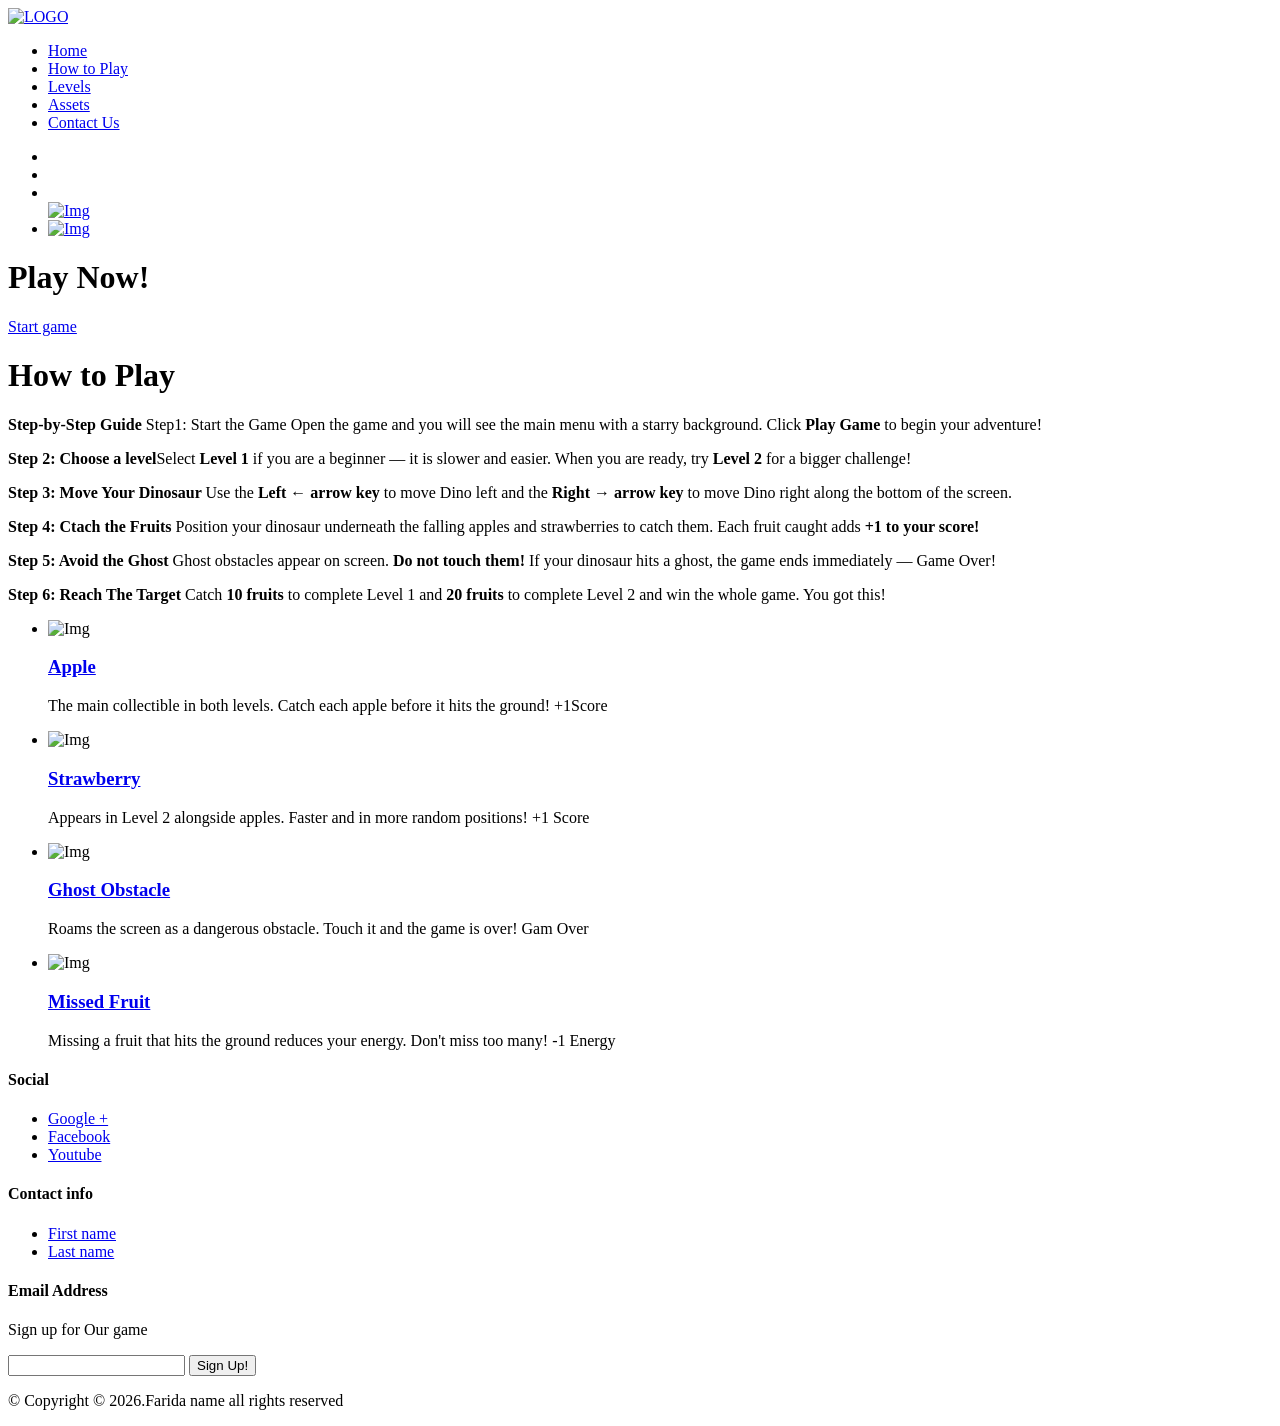
==== about.html @ c46a3d1c "Add files via upload" ====
<!DOCTYPE html>
<!-- Website template by freewebsitetemplates.com -->
<html>
<head>
	<meta charset="UTF-8">
	<title>About - Astronomy Website Template</title>
	<link rel="stylesheet" href="css/style.css" type="text/css">
</head>
<body>
	<div id="header">
		<div class="wrapper clearfix">
			<div id="logo">
				<a href="index.html"><img src="images/logo.JPG" alt="LOGO"></a>
			</div>
			<ul id="navigation">
				<li>
					<a href="index.html">Home</a>
				</li>
				<li class="selected">
					<a href="about.html">How to Play</a>
				</li>
				<li>
					<a href="blog.html">Levels</a>
				</li>
				<li>
					<a href="gallery.html">Assets</a>
				</li>
				<li>
					<a href="contact.html">Contact Us</a>
				</li>
			</ul>
		</div>
	</div>
	<div id="contents">
		<div class="wrapper clearfix">
			<div id="sidebar">
				<ul>
					<li>
				    <li>
					</li>
					<li>
					</li>
					
				
						<a href="blog.html"><img src="images/m1.PNG" alt="Img" height="200" width="260"></a>
					</li>
					<li>
						<a href="blog.html"><img src="images/FF.JPG" alt="Img" height="250" width="500"></a>
					</li>
				</ul>
				<div class="click-here">
					<h1>Play Now!</h1>
					<a href="index.html" class="btn1">Start game</a>
				</div>
			</div>
			<div class="main">
				<h1>How to Play</h1>
				<p>
					<b>Step-by-Step Guide</b> Step1: Start the Game Open the game and you will see the main menu with a starry background. Click <strong>Play Game</strong> to begin your adventure!</p>
			</div>
		  <p>
					<b> Step 2: Choose a level</b>Select <strong>Level 1</strong> if you are a beginner — it is slower and easier. When you are ready, try <strong>Level 2</strong> for a bigger challenge!</p>
				
				<p>
					<b>Step 3: Move Your Dinosaur </b>Use the <strong>Left ← arrow key</strong> to move Dino left and the <strong>Right → arrow key</strong> to move Dino right along the bottom of the screen.</p>
				
				  <p>
					<b>Step 4: Ctach the Fruits</b> Position your dinosaur underneath the falling apples and strawberries to catch them. Each fruit caught adds <strong>+1 to your score!</strong></p>
		         <p>
			        <b> Step 5: Avoid the Ghost</b> Ghost obstacles appear on screen. <strong>Do not touch them!</strong> If your dinosaur hits a ghost, the game ends immediately — Game Over!</p>
 
                 <p>
					 <b>Step 6:  Reach The Target</b> Catch <strong>10 fruits</strong> to complete Level 1 and <strong>20 fruits</strong> to complete Level 2 and win the whole game. You got this!&nbsp; </p>

		          

		 
	  </div>
		</div>
	
	<div id="footer">
		<ul id="featured" class="wrapper clearfix">
			<li>
				<img src="images/ap.PNG" alt="Img" height="204" width="220">
				<h3><a href="blog.html">Apple</a></h3>
				<p>
					The main collectible in both levels. Catch each apple before it hits the ground! +1Score
				</p>
			</li>
			<li>
				<img src="images/st.PNG" alt="Img" height="204" width="220">
				<h3><a href="blog.html">Strawberry</a></h3>
				<p>
					Appears in Level 2 alongside apples. Faster and in more random positions! +1 Score
				</p>
			</li>
			<li>
				<img src="images/go.PNG" alt="Img" height="204" width="220">
				<h3><a href="blog.html">Ghost Obstacle</a></h3>
				<p>
					Roams the screen as a dangerous obstacle. Touch it and the game is over! Gam Over 
				</p>
			</li>
			<li>
				<img src="images/he.PNG" alt="Img" height="204" width="220">
				<h3><a href="blog.html">Missed Fruit</a></h3>
				<p>
					Missing a fruit that hits the ground reduces your energy. Don't miss too many! -1 Energy
				</p>
			</li>
		</ul>
		<div class="body">
			<div class="wrapper clearfix">
				<div id="links">
					<div>
						<h4>Social</h4>
						<ul>
							<li>
								<a href="http://freewebsitetemplates.com/go/googleplus/" target="_blank">Google +</a>
							</li>
							<li>
								<a href="http://freewebsitetemplates.com/go/facebook/" target="_blank">Facebook</a>
							</li>
							<li>
								<a href="http://freewebsitetemplates.com/go/youtube/" target="_blank">Youtube</a>
							</li>
						</ul>
					</div>
					<div>
						<h4>Contact info</h4>
						<ul>
							<li>
								<a href="index.html">First name </a>
							</li>
							<li>
								<a href="index.html">Last name</a>
							</li>
						</ul>
					</div>
				</div>
				<div id="newsletter">
					<h4>Email Address</h4>
					<p>
						Sign up for Our game
					</p>
					<form action="index.html" method="post">
						<input type="text" value="">
						<input type="submit" value="Sign Up!">
					</form>
				</div>
				<p class="footnote">
					© Copyright © 2026.Farida name all rights reserved
				</p>
			</div>
		</div>
	</div>
</body>
</html>
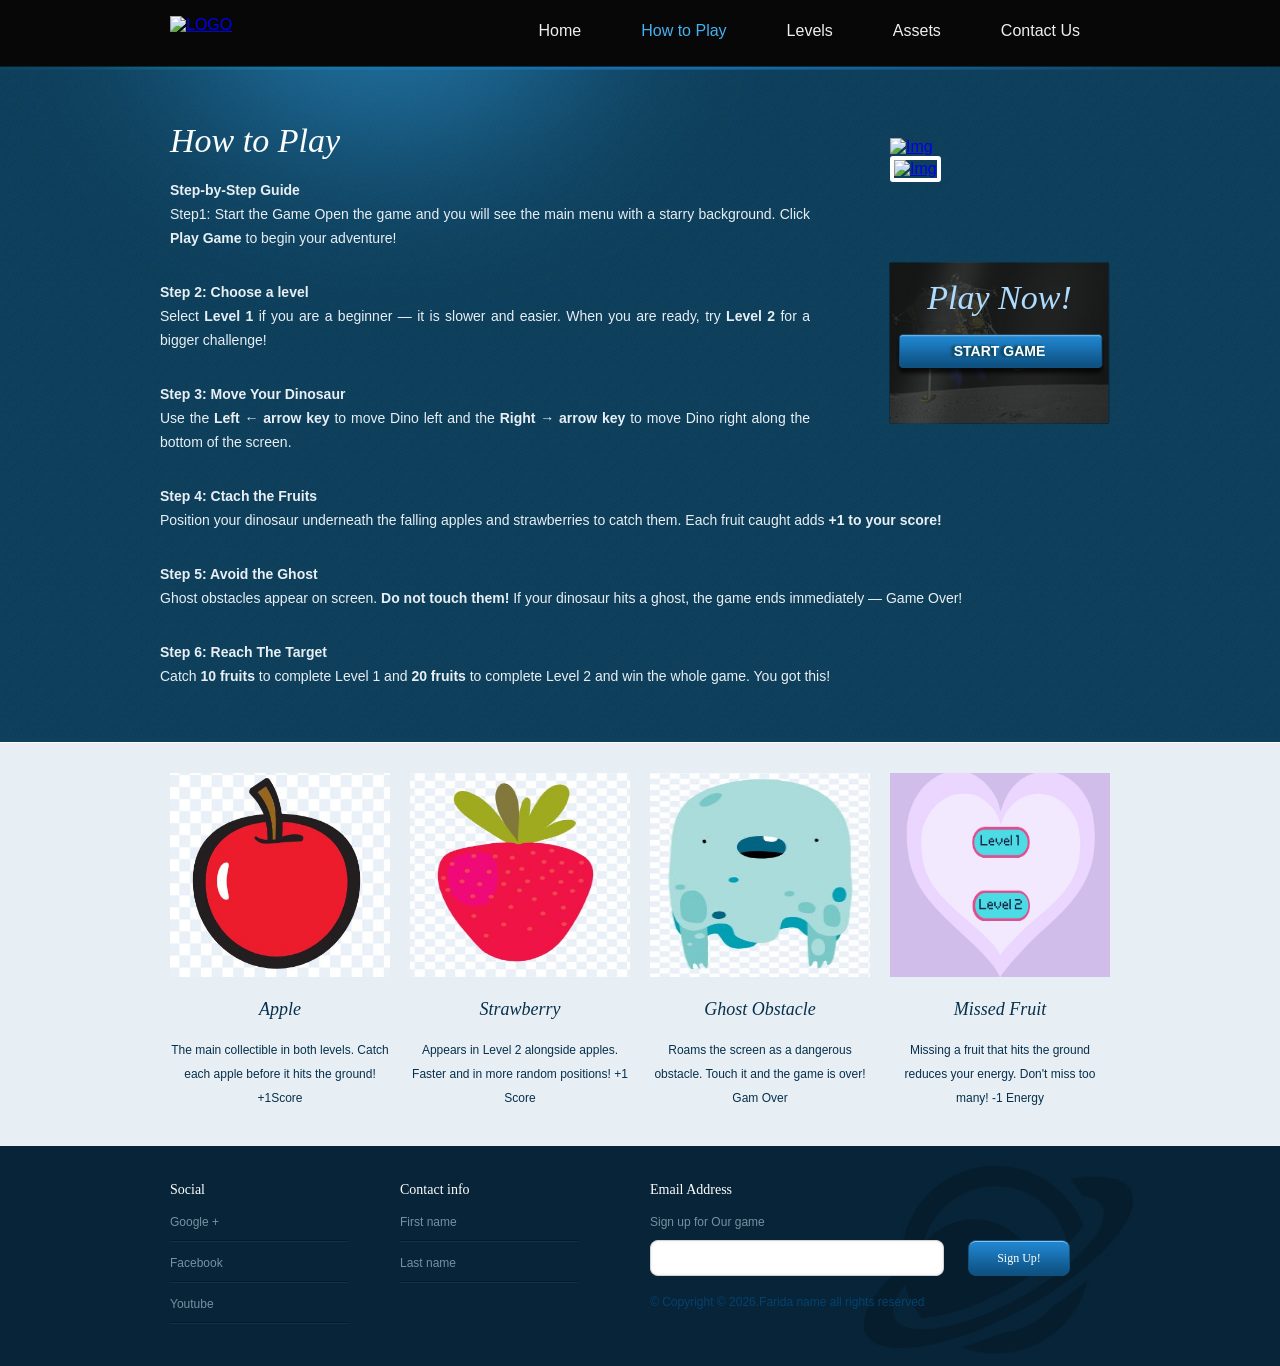
==== commit fd53e570: "Update about.html" ====
--- a/about.html
+++ b/about.html
@@ -81,28 +81,28 @@
 	<div id="footer">
 		<ul id="featured" class="wrapper clearfix">
 			<li>
-				<img src="images/ap.PNG" alt="Img" height="204" width="220">
+				<img src="images/ap.png" alt="Img" height="204" width="220">
 				<h3><a href="blog.html">Apple</a></h3>
 				<p>
 					The main collectible in both levels. Catch each apple before it hits the ground! +1Score
 				</p>
 			</li>
 			<li>
-				<img src="images/st.PNG" alt="Img" height="204" width="220">
+				<img src="images/st.png" alt="Img" height="204" width="220">
 				<h3><a href="blog.html">Strawberry</a></h3>
 				<p>
 					Appears in Level 2 alongside apples. Faster and in more random positions! +1 Score
 				</p>
 			</li>
 			<li>
-				<img src="images/go.PNG" alt="Img" height="204" width="220">
+				<img src="images/go.png" alt="Img" height="204" width="220">
 				<h3><a href="blog.html">Ghost Obstacle</a></h3>
 				<p>
 					Roams the screen as a dangerous obstacle. Touch it and the game is over! Gam Over 
 				</p>
 			</li>
 			<li>
-				<img src="images/he.PNG" alt="Img" height="204" width="220">
+				<img src="images/he.png" alt="Img" height="204" width="220">
 				<h3><a href="blog.html">Missed Fruit</a></h3>
 				<p>
 					Missing a fruit that hits the ground reduces your energy. Don't miss too many! -1 Energy
@@ -155,4 +155,4 @@
 		</div>
 	</div>
 </body>
-</html>+</html>
--- a/css/style.css
+++ b/css/style.css
@@ -0,0 +1,553 @@
+/* Website template by freewebsitetemplates.com */
+@font-face {
+	font-family: 'PTSerif-Caption';
+	src: url('../fonts/PT_Serif-Caption-Web-Regular.eot');
+	src: local('☺'), url('../fonts/PT_Serif-Caption-Web-Regular.woff') format('woff'), url('../fonts/PT_Serif-Caption-Web-Regular.ttf') format('truetype'), url('../fonts/PT_Serif-Caption-Web-Regular.svg') format('svg');
+	font-weight: normal;
+	font-style: normal;
+}
+body {
+	background: url(../images/bg-body.jpg) repeat left top;
+	font-family: Arial, Helvetica, sans-serif;
+	min-width: 960px;
+	margin: 0;
+}
+img {
+	border: 0;
+}
+.wrapper {
+	width: 960px;
+	margin: 0 auto;
+}
+.clearfix:after {
+	clear:both;
+	content:"";
+	display:block;
+	height:1%;
+	line-height:0;
+	visibility:hidden;
+}
+/*------------------------------ HEADER ------------------------------*/
+.btn1, .btn2, .btn3, #newsletter input {
+	background: url(../images/interface.png) no-repeat;
+}
+.btn1, .btn2, .btn3 {
+	color: #fdfdfd;
+	display: inline-block;
+	font-size: 14px;
+	font-weight: bold;
+	text-align: center;
+	text-decoration: none;
+	text-shadow: -3px 0 3px #053131;
+	text-transform: uppercase;
+}
+.btn1 {
+	background-position: 0 0;
+	height: 34px;
+	line-height: 34px;
+	width: 202px;
+	padding: 0 3px 9px;
+}
+.btn2 {
+	background-position: 0 -53px;
+	height: 37px;
+	line-height: 37px;
+	width: 216px;
+	padding: 0 3px 8px;
+}
+.btn3 {
+	background-position: 0 -108px;
+	font: 22px/49px Georgia, "Times New Roman", Times, serif;
+	height: 49px;
+	width: 222px;
+}
+.btn1:hover {
+	background-position: -222px 0;
+}
+.btn2:hover {
+	background-position: -232px -53px;
+}
+.btn3:hover {
+	background-position: -232px -108px;
+}
+/*------------------------------ HEADER ------------------------------*/
+#header {
+	background: url(../images/bg-header.png) repeat-x center top;
+	height: 50px;
+	padding: 16px 0 0;
+	text-align: right;
+}
+/** Logo **/
+#logo {
+	float: left;
+	display: inline-block;
+	margin-left: 10px;
+}
+/** Navigation **/
+#navigation {
+	display: inline-block;
+	height: 30px;
+	list-style: none;
+	margin: 0 10px;
+	padding: 0;
+*width: 516px; /** Needed for IE7 **/
+}
+#navigation li {
+	float: left;
+	margin: 0 30px;
+}
+#navigation li:first-child {
+	margin-left: 0;
+}
+#navigation li a {
+	color: #efefef;
+	line-height: 30px;
+	padding: 0;
+	text-decoration: none;
+}
+#navigation li a:hover, #navigation li.selected a {
+	color: #44b2f1;
+}
+/*------------------------------ CONTENTS ------------------------------*/
+#contents {
+	background: url(../images/bg-content.png) repeat-x center top;
+	margin: 0 0 24px;
+	padding: 56px 0 0;
+}
+#contents h1, #featured h3 {
+	color: #fbfdfd;
+	font: italic 34px Georgia, "Times New Roman", Times, serif;
+	font-style: italic;
+	margin: 0 0 18px;
+}
+#contents p {
+	color: #e8eff4;
+	font-size: 14px;
+	line-height: 24px;
+	margin: 0;
+	padding: 0 0 30px;
+	text-align: justify;
+}
+#contents p a {
+	color: #e8eff4;
+}
+#contents p a:hover {
+	color: #0aa3fa;
+}
+#contents p b {
+	display: block;
+}
+#contents .body {
+	width: 940px;
+	margin: 0 auto;
+	padding: 0 10px;
+}
+#contents .click-here {
+	float: right;
+	background: url(../images/spacecraft.jpg) no-repeat center top;
+	display: inline-block;
+	height: 162px;
+	width: 301px;
+	margin-left: 20px;
+	text-align: center;
+}
+#contents .click-here h1 {
+	color: #addcfe;
+	font-style: italic;
+	line-height: 36px;
+	margin: 18px 0;
+}
+/** adbox **/
+#adbox {
+	background: #020a13 url(../images/dhh.jpg) no-repeat center top;
+	font-family: Georgia, "Times New Roman", Times, serif;
+	min-height: 433px;
+	margin: -56px 0 22px;
+/** Needed for IE7 **/
+*margin: 0;
+*position: relative;
+*top: -56px;
+}
+#adbox .wrapper {
+	width: 940px;
+	padding: 54px 10px 26px;
+}
+#adbox .info {
+	height: 354px;
+	width: 330px;
+	overflow: hidden;
+}
+#adbox h1 {
+	color: #ffffff;
+	font-size: 48px;
+	font-style: italic;
+	line-height: 50px;
+	margin-bottom: 30px;
+}
+#adbox p {
+	color: #176eb0;
+	font-size: 14px;
+	line-height: 24px;
+}
+#adbox p a {
+	color: #176eb0;
+}
+#adbox div.highlight {
+	background: #171a1a url(../images/adbox-bg-heading.jpg) repeat-x left top;
+	min-height: 82px;
+	border-color: #000;
+	border-style: solid none;
+	border-width: 1px;
+}
+#adbox div.highlight h2 {
+	color: #484b4b;
+	font-size: 34px;
+	line-height: 82px;
+	width: 940px;
+	margin: 0 auto;
+	padding: 0 10px;
+	text-shadow: -3px 0 3px #121413;
+}
+#adbox div.highlight h2 i {
+	font-weight: normal;
+}
+/** main **/
+.main {
+	padding: 0 10px;
+}
+/** sidebar **/
+#sidebar {
+	float: right;
+	width: 220px;
+	margin: 0 10px 0 80px;
+}
+#sidebar ul {
+	list-style: none;
+	margin: 0 0 80px;
+	padding: 0;
+}
+#sidebar > ul li {
+	margin: 0 0 16px;
+}
+#sidebar > ul li img {
+	border: 4px solid #fff;
+	border-radius: 3px;
+}
+#sidebar > ul li a:hover {
+	filter:alpha(opacity=80);
+	opacity:0.8;
+}
+#sidebar .click-here {
+	background: url(../images/spacecraft-dark.jpg) no-repeat center top;
+	display: inline-block;
+	height: 162px;
+	width: 221px;
+	margin-left: 20px;
+	text-align: center;
+}
+/** time **/
+.time {
+	color: #2986bb;
+	font-size: 12px;
+}
+/** list **/
+.list {
+	list-style: none;
+	margin: 0;
+	padding: 0;
+}
+.list li span.time {
+	float: right;
+	margin-top: 6px;
+}
+.list li h4 {
+	color: #fbfdfd;
+	font-size: 16px;
+	line-height: 24px;
+	margin: 0;
+	text-transform: uppercase;
+}
+.list li {
+	padding: 0 0 48px;
+}
+#contents .list li p {
+	padding: 0;
+}
+.list li a.more {
+	float: right;
+	color: #34b0fb;
+	display: inline-block;
+	font-size: 14px;
+}
+.list li a.more:hover {
+	color: #c3e9fe;
+}
+/** pagination **/
+.pagination {
+	display: inline-block;
+	list-style: none;
+	margin: 0;
+	padding: 0;
+}
+.pagination li {
+	float: left;
+	font: 12px Arial, Helvetica, sans-serif;
+	margin: 0 2px;
+}
+.pagination li a {
+	color: #36b4fd;
+	padding: 3px;
+	text-decoration: none;
+}
+.pagination li a:hover, #pagination li.selected a {
+	color: #95d3f9;
+}
+/** gallery **/
+#gallery #sidebar, #contact #sidebar {
+	margin-left: 10px;
+}
+#gallery .photos {
+	margin: 0 0 20px;
+}
+#gallery .viewer {
+	margin: 0 0 18px;
+}
+#gallery .photos > ul {
+	background-color: #072a3e;
+	display: inline-block;
+	list-style: none;
+	margin: 0;
+	padding: 12px 15px;
+}
+#gallery .photos > ul li {
+	float: left;
+	margin: 0 9px;
+	position: relative;
+}
+#gallery .photos > ul li a:hover span.cover {
+	background-color: #e8eff4;
+	display: block;
+	height: 96px;
+	width: 100%;
+	opacity: 0.49;
+	position: absolute;
+	top: 0;
+	left: 0;
+}
+/** Contact **/
+#contact form {
+	width: 709px;
+}
+#contact form ul {
+	list-style: none;
+	margin: 0;
+	padding: 0;
+}
+#contact form ul li {
+	display: inline-block;
+	width: 100%;
+	margin: 0 0 18px;
+}
+#contact form ul li > label {
+	float: right;
+	color: #e8eff4;
+	display: inline-block;
+	font: italic 14px/36px 'PTSerif-Caption';
+	width: 230px;
+}
+#contact form ul li > label.msg {
+	margin-bottom: 60px;
+	padding-top: 80px;
+}
+#contact form ul li:hover > label {
+	color: #2da6fc;
+}
+#contact textarea {
+	float: left;
+	background-color: #fff;
+	color: #060606;
+	font: 14px/36px Arial, Helvetica, sans-serif;
+	height: 367px;
+	width: 450px;
+	border: 0;
+	margin: 0 10px 0 0;
+	padding-left: 10px;
+	overflow: auto;
+}
+#contact form ul li div {
+	display: inline-block;
+	width: 225px;
+	margin: 50px 0;
+	padding-left: 5px;
+}
+#contact form ul li div label {
+	color: #fcc43d;
+	display: inline-block;
+	font: 12px Arial, Helvetica, sans-serif;
+	font-weight: normal;
+}
+#contact input[type='text'] {
+	background-color: #fff;
+	color: #060606;
+	font: 14px/36px Arial, Helvetica, sans-serif;
+	height: 36px;
+	width: 440px;
+	border: 0;
+	margin-right: 10px;
+	padding: 0 10px;
+}
+#contact input[type='checkbox'] {
+	background-position: 0 0;
+	height: 13px;
+	width: 12px;
+	border: 0;
+	margin-left: 0;
+	margin-right: 10px;
+	padding: 0;
+}
+#contact input[type='submit'] {
+	cursor: pointer;
+	border: 0;
+	margin-top: 3px;
+	margin-left: 5px;
+}
+#contact div.checkbox label {
+	cursor: pointer;
+}
+/*------------------------------ FOOTER ------------------------------*/
+#footer {
+	background-color: #e8eff4;
+	border-top: 1px solid #fdfcfc;
+}
+#footer .body {
+	background: #072438 url(../images/bg-footer.jpg) no-repeat center top;
+	min-height: 136px;
+	padding: 36px 0;
+}
+#footer h4 {
+	color: #fff;
+	font: normal 14px Georgia, "Times New Roman", Times, serif;
+	margin: 0 0 12px;
+}
+#footer p {
+	color: #7890a1;
+	font-size: 12px;
+	line-height: 24px;
+	margin: 0;
+	padding: 0 0 6px;
+}
+/** featured **/
+#featured {
+	display: block;
+	list-style: none;
+	width: 960px;
+	margin: 0 auto;
+	padding: 30px 0;
+}
+#featured li {
+	float: left;
+	width: 220px;
+	margin: 0 10px;
+	text-align: center;
+}
+#featured li h3 {
+	color: #07304d;
+	font-size: 18px;
+	margin: 18px 0;
+}
+#featured li h3 a {
+	color: #07304d;
+	text-decoration: none;
+}
+#featured li h3 a:hover {
+	color: #51a9e9;
+}
+#featured li p {
+	color: #07304d;
+	font-size: 12px;
+	text-align: center;
+}
+/** links **/
+#links {
+	float: left;
+	width: 460px;
+	margin: 0 10px;
+}
+#links > div {
+	float: left;
+	width: 230px;
+}
+#links ul {
+	list-style: none;
+	width: 178px;
+	margin: 0;
+	padding: 0;
+}
+#links ul li {
+	background: url(../images/border-footer.png) repeat-x left bottom;
+	margin: 0 0 6px;
+	padding: 3px 0 8px;
+}
+#links ul li:first-child {
+	padding-top: 0;
+}
+#links ul li a {
+	color: #7890a1;
+	font-size: 12px;
+	line-height: 24px;
+	text-decoration: none;
+}
+#links ul li a:hover {
+	color: #e8eff4;
+}
+/** newsletter **/
+#newsletter {
+	float: left;
+	width: 460px;
+	margin: 0 10px 10px;
+}
+#newsletter form {
+	display: inline-block;
+}
+#newsletter input {
+	float: left;
+	font: 12px/36px "Palatino Linotype", "Book Antiqua", Palatino, serif;
+	height: 36px;
+	border: 0;
+	margin: 0;
+	padding: 0;
+}
+#newsletter input[type='text'] {
+	background-position: 0 bottom;
+	width: 282px;
+	margin-right: 24px;
+	padding-left: 6px;
+	padding-right: 6px
+}
+#newsletter input[type='submit'] {
+	background-position: -304px bottom;
+	color: #fff;
+	cursor: pointer;
+	width: 102px;
+}
+#newsletter input[type='submit']:hover {
+	background-position: right bottom;
+}
+#footer .footnote {
+	float: right;
+	display: inline-block;
+	color: #03436f;
+	width: 460px;
+	margin-right: 10px;
+}
+.video-section {
+  text-align: center;
+  width: 100%;
+  display: flex;
+  flex-direction: column;
+  align-items: center;
+}
+ 
+
+
+  
